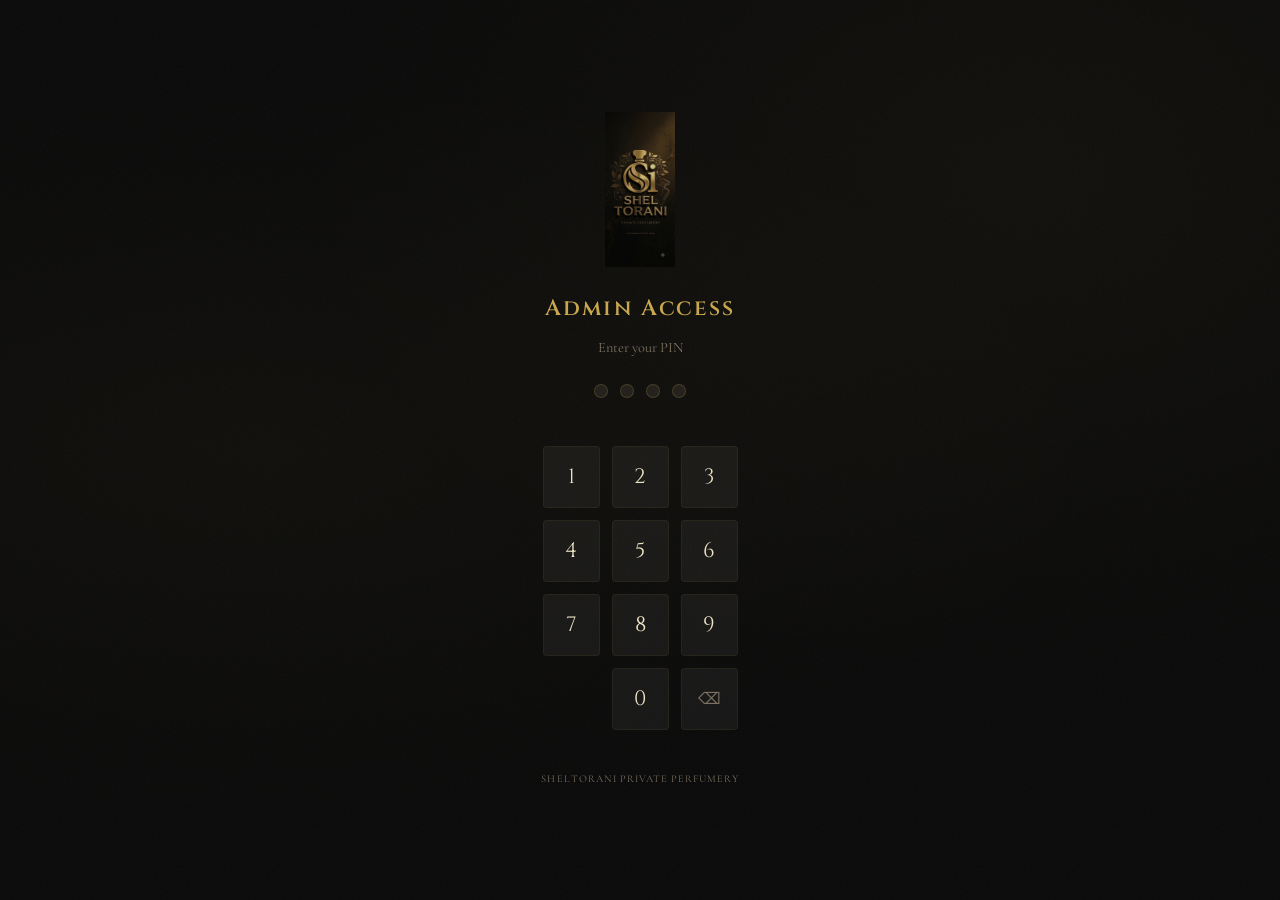
==== admin.html @ 94b6414b "Add files via upload" ====
<!DOCTYPE html>
<html lang="en">
<head>
  <meta charset="UTF-8" />
  <meta name="viewport" content="width=device-width, initial-scale=1.0" />
  <title>Sheltorani Admin</title>
  <link rel="stylesheet" href="style.css" />
  <link rel="icon" type="image/png" href="logo.png" />
  <style>
    .admin-login {
      min-height: 100svh;
      display: flex; flex-direction: column;
      align-items: center; justify-content: center;
      padding: 2rem;
      text-align: center;
    }
    .admin-panel {
      max-width: 500px;
      margin: 0 auto;
      padding: 5rem 1.5rem 3rem;
    }
    .order-row {
      background: var(--marble-2);
      border: 1px solid var(--border-soft);
      border-radius: var(--radius-lg);
      padding: 1.25rem;
      margin-bottom: 1rem;
      animation: fadeUp 0.4s ease both;
    }
    .order-row-top {
      display: flex; justify-content: space-between; align-items: flex-start;
      margin-bottom: 0.75rem;
    }
    .order-row-id {
      font-family: var(--font-display);
      font-size: 1.1rem;
      color: var(--gold);
    }
    .order-row-status {
      font-size: 0.65rem;
      letter-spacing: 0.12em;
      text-transform: uppercase;
      padding: 0.3rem 0.75rem;
      border-radius: 20px;
    }
    .status-bottling  { color: #c9a84c; border: 1px solid #c9a84c44; background: #c9a84c11; }
    .status-packaging { color: #c9a84c; border: 1px solid #c9a84c44; background: #c9a84c11; }
    .status-delivery  { color: #4caf7c; border: 1px solid #4caf7c44; background: #4caf7c11; }
    .status-delivered { color: #4caf7c; border: 1px solid #4caf7c44; background: #4caf7c11; }
    .order-row-meta {
      font-size: 0.8rem;
      color: var(--text-muted);
      margin-bottom: 1rem;
      font-family: var(--font-serif);
    }
    .status-selector {
      display: grid;
      grid-template-columns: repeat(2, 1fr);
      gap: 0.5rem;
    }
    .status-option {
      background: var(--marble-3);
      border: 1px solid var(--border-soft);
      border-radius: var(--radius);
      padding: 0.6rem;
      text-align: center;
      cursor: pointer;
      transition: var(--transition);
      font-size: 0.7rem;
      letter-spacing: 0.08em;
      color: var(--text-muted);
    }
    .status-option:hover { border-color: var(--border); color: var(--cream); }
    .status-option.selected {
      border-color: var(--gold);
      background: var(--gold-glow);
      color: var(--gold);
    }
    .status-icon { display: block; font-size: 1.2rem; margin-bottom: 0.3rem; }
    .update-btn {
      width: 100%;
      background: linear-gradient(135deg, var(--gold-light), var(--gold));
      color: var(--black);
      border: none;
      border-radius: var(--radius);
      padding: 0.75rem;
      font-family: var(--font-body);
      font-size: 0.72rem;
      letter-spacing: 0.15em;
      text-transform: uppercase;
      font-weight: 600;
      cursor: pointer;
      transition: var(--transition);
      margin-top: 0.75rem;
    }
    .update-btn:hover { box-shadow: 0 4px 20px rgba(201,168,76,0.3); }
    .stats-grid {
      display: grid;
      grid-template-columns: repeat(2, 1fr);
      gap: 1rem;
      margin-bottom: 2rem;
    }
    .stat-card {
      background: var(--marble-2);
      border: 1px solid var(--border-soft);
      border-radius: var(--radius-lg);
      padding: 1.25rem;
      text-align: center;
    }
    .stat-number {
      font-family: var(--font-display);
      font-size: 2rem;
      color: var(--gold);
      line-height: 1;
    }
    .stat-label {
      font-size: 0.65rem;
      letter-spacing: 0.15em;
      text-transform: uppercase;
      color: var(--text-muted);
      margin-top: 0.4rem;
    }
    .empty-state {
      text-align: center;
      padding: 3rem 1.5rem;
      color: var(--text-muted);
      font-family: var(--font-serif);
      font-style: italic;
    }
    .tab-bar {
      display: flex;
      gap: 0.5rem;
      margin-bottom: 2rem;
      background: var(--marble-2);
      border: 1px solid var(--border-soft);
      border-radius: var(--radius);
      padding: 0.3rem;
    }
    .tab-btn {
      flex: 1;
      background: transparent;
      border: none;
      border-radius: calc(var(--radius) - 2px);
      padding: 0.6rem;
      font-family: var(--font-body);
      font-size: 0.7rem;
      letter-spacing: 0.1em;
      text-transform: uppercase;
      color: var(--text-muted);
      cursor: pointer;
      transition: var(--transition);
    }
    .tab-btn.active {
      background: var(--gold-glow);
      color: var(--gold);
      border: 1px solid var(--border);
    }
    .section { display: none; }
    .section.active { display: block; }
    .pin-dots {
      display: flex; gap: 0.75rem; justify-content: center;
      margin: 1.5rem 0;
    }
    .pin-dot {
      width: 14px; height: 14px;
      border-radius: 50%;
      border: 1px solid var(--border);
      background: var(--marble-3);
      transition: var(--transition);
    }
    .pin-dot.filled { background: var(--gold); border-color: var(--gold); }
    .pin-grid {
      display: grid;
      grid-template-columns: repeat(3, 1fr);
      gap: 0.75rem;
      max-width: 240px;
      margin: 0 auto;
    }
    .pin-key {
      background: var(--marble-2);
      border: 1px solid var(--border-soft);
      border-radius: var(--radius);
      padding: 1rem;
      font-family: var(--font-display);
      font-size: 1.3rem;
      color: var(--cream);
      cursor: pointer;
      text-align: center;
      transition: var(--transition);
      -webkit-tap-highlight-color: transparent;
    }
    .pin-key:active { background: var(--gold-glow); border-color: var(--gold); }
    .pin-key.del { font-size: 1rem; color: var(--text-muted); }
    .pin-error { color: #e05555; font-size: 0.8rem; margin-top: 0.5rem; animation: fadeUp 0.3s ease; }
  </style>
</head>
<body>

  <!-- LOGIN SCREEN -->
  <div class="admin-login" id="loginScreen">
    <img src="logo.png" alt="Sheltorani" style="width:70px;margin-bottom:1.5rem;opacity:0.8" onerror="this.style.display='none'" />
    <h1 style="font-size:1.4rem;color:var(--gold);font-family:var(--font-display);letter-spacing:0.1em">Admin Access</h1>
    <p style="font-family:var(--font-serif);color:var(--text-muted);font-size:0.9rem;margin-top:0.5rem">Enter your PIN</p>

    <div class="pin-dots" id="pinDots">
      <div class="pin-dot" id="d0"></div>
      <div class="pin-dot" id="d1"></div>
      <div class="pin-dot" id="d2"></div>
      <div class="pin-dot" id="d3"></div>
    </div>

    <div id="pinError"></div>

    <div class="pin-grid" style="margin-top:1.5rem">
      <button class="pin-key" onclick="pinPress('1')">1</button>
      <button class="pin-key" onclick="pinPress('2')">2</button>
      <button class="pin-key" onclick="pinPress('3')">3</button>
      <button class="pin-key" onclick="pinPress('4')">4</button>
      <button class="pin-key" onclick="pinPress('5')">5</button>
      <button class="pin-key" onclick="pinPress('6')">6</button>
      <button class="pin-key" onclick="pinPress('7')">7</button>
      <button class="pin-key" onclick="pinPress('8')">8</button>
      <button class="pin-key" onclick="pinPress('9')">9</button>
      <button class="pin-key" onclick="pinPress('0')" style="grid-column:2">0</button>
      <button class="pin-key del" onclick="pinDelete()">⌫</button>
    </div>

    <p style="margin-top:2.5rem;font-size:0.65rem;color:var(--text-muted);letter-spacing:0.1em;text-transform:uppercase">
      Sheltorani Private Perfumery
    </p>
  </div>

  <!-- ADMIN PANEL -->
  <div id="adminPanel" style="display:none">
    <nav>
      <a href="index.html" class="nav-logo">
        <img src="logo.png" alt="Sheltorani" onerror="this.style.display='none'" />
        <div>
          <div class="nav-logo-text">Sheltorani</div>
          <div class="nav-logo-sub">Admin Panel</div>
        </div>
      </a>
      <button class="nav-track-btn" onclick="logout()">Lock</button>
    </nav>

    <div class="admin-panel">

      <!-- STATS -->
      <div class="stats-grid" id="statsGrid"></div>

      <!-- TABS -->
      <div class="tab-bar">
        <button class="tab-btn active" onclick="switchTab('active')">Active Orders</button>
        <button class="tab-btn" onclick="switchTab('delivered')">Delivered</button>
        <button class="tab-btn" onclick="switchTab('search')">Search</button>
      </div>

      <!-- ACTIVE ORDERS -->
      <div class="section active" id="tab-active">
        <div id="activeOrders"></div>
      </div>

      <!-- DELIVERED -->
      <div class="section" id="tab-delivered">
        <div id="deliveredOrders"></div>
      </div>

      <!-- SEARCH -->
      <div class="section" id="tab-search">
        <div style="margin-bottom:1.5rem">
          <label class="form-label">Order Code</label>
          <div style="display:flex;gap:0.75rem">
            <input class="form-input" type="text" id="searchInput"
              placeholder="SHT-4K2M"
              style="text-transform:uppercase;letter-spacing:0.1em;font-family:var(--font-display)"
              oninput="this.value=this.value.toUpperCase()"
              onkeydown="if(event.key==='Enter')searchOrder()" />
            <button class="btn-gold" onclick="searchOrder()" style="flex-shrink:0;padding:0.85rem 1.2rem;font-size:0.7rem;border-radius:var(--radius)">Find</button>
          </div>
        </div>
        <div id="searchResult"></div>
      </div>

    </div>
  </div>

  <!-- TOAST -->
  <div class="toast" id="toast"></div>

  <script src="data.js"></script>
  <script>

    // ── PIN ─────────────────────────────────
    // CHANGE THIS TO YOUR OWN 4-DIGIT PIN
    const ADMIN_PIN = '1234';
    let pinEntry = '';

    function pinPress(digit) {
      if (pinEntry.length >= 4) return;
      pinEntry += digit;
      updatePinDots();
      if (pinEntry.length === 4) {
        setTimeout(checkPin, 200);
      }
    }

    function pinDelete() {
      pinEntry = pinEntry.slice(0, -1);
      updatePinDots();
      document.getElementById('pinError').innerHTML = '';
    }

    function updatePinDots() {
      for (let i = 0; i < 4; i++) {
        document.getElementById(`d${i}`).classList.toggle('filled', i < pinEntry.length);
      }
    }

    function checkPin() {
      if (pinEntry === ADMIN_PIN) {
        document.getElementById('loginScreen').style.display = 'none';
        document.getElementById('adminPanel').style.display = 'block';
        loadPanel();
      } else {
        document.getElementById('pinError').innerHTML = '<div class="pin-error">Incorrect PIN</div>';
        pinEntry = '';
        updatePinDots();
      }
    }

    function logout() {
      pinEntry = '';
      updatePinDots();
      document.getElementById('loginScreen').style.display = 'flex';
      document.getElementById('adminPanel').style.display = 'none';
    }

    // ── LOAD ALL ORDERS ──────────────────────
    function getAllOrders() {
      const orders = [];
      for (let i = 0; i < localStorage.length; i++) {
        const key = localStorage.key(i);
        if (key.startsWith('order_SHT-')) {
          try {
            orders.push(JSON.parse(localStorage.getItem(key)));
          } catch(e) {}
        }
      }
      return orders.sort((a,b) => new Date(b.placedAt) - new Date(a.placedAt));
    }

    // ── STATS ────────────────────────────────
    function loadStats(orders) {
      const active    = orders.filter(o => o.status !== 'delivered').length;
      const delivered = orders.filter(o => o.status === 'delivered').length;
      const revenue   = orders.filter(o => o.status === 'delivered').reduce((s,o) => s + o.price, 0);
      const total     = orders.length;

      document.getElementById('statsGrid').innerHTML = `
        <div class="stat-card">
          <div class="stat-number">${active}</div>
          <div class="stat-label">Active</div>
        </div>
        <div class="stat-card">
          <div class="stat-number">${delivered}</div>
          <div class="stat-label">Delivered</div>
        </div>
        <div class="stat-card">
          <div class="stat-number">${total}</div>
          <div class="stat-label">Total Orders</div>
        </div>
        <div class="stat-card">
          <div class="stat-number" style="font-size:1.3rem">KSh ${revenue.toLocaleString()}</div>
          <div class="stat-label">Revenue</div>
        </div>
      `;
    }

    // ── RENDER ORDER CARD ────────────────────
    const STATUS_LABELS = {
      bottling:  { label: 'Blending & Bottling', icon: '🧴' },
      packaging: { label: 'Packaging',           icon: '🎀' },
      delivery:  { label: 'Out for Delivery',    icon: '🛵' },
      delivered: { label: 'Delivered',           icon: '✅' }
    };

    function formatTime(iso) {
      return new Date(iso).toLocaleString('en-KE', {
        hour: '2-digit', minute: '2-digit', month: 'short', day: 'numeric'
      });
    }

    function renderOrderCard(order) {
      const s = STATUS_LABELS[order.status] || { label: order.status, icon: '📦' };
      return `
        <div class="order-row" id="card-${order.id}">
          <div class="order-row-top">
            <div>
              <div class="order-row-id">${order.id}</div>
              <div class="order-row-meta">${order.perfume} · ${order.size}ml · KSh ${order.price}</div>
              <div class="order-row-meta" style="margin-bottom:0">${order.name} · ${order.phone}</div>
            </div>
            <span class="order-row-status status-${order.status}">${s.icon} ${s.label}</span>
          </div>

          <div class="status-selector">
            <div class="status-option ${order.status==='bottling'?'selected':''}"
              onclick="setStatus('${order.id}','bottling',this)">
              <span class="status-icon">🧴</span>Bottling
            </div>
            <div class="status-option ${order.status==='packaging'?'selected':''}"
              onclick="setStatus('${order.id}','packaging',this)">
              <span class="status-icon">🎀</span>Packaging
            </div>
            <div class="status-option ${order.status==='delivery'?'selected':''}"
              onclick="setStatus('${order.id}','delivery',this)">
              <span class="status-icon">🛵</span>Delivery
            </div>
            <div class="status-option ${order.status==='delivered'?'selected':''}"
              onclick="setStatus('${order.id}','delivered',this)">
              <span class="status-icon">✅</span>Delivered
            </div>
          </div>

          <div style="margin-top:0.75rem;font-size:0.7rem;color:var(--text-muted)">
            Placed: ${formatTime(order.placedAt)}
          </div>
        </div>
      `;
    }

    // ── LOAD PANEL ───────────────────────────
    function loadPanel() {
      const orders    = getAllOrders();
      const active    = orders.filter(o => o.status !== 'delivered');
      const delivered = orders.filter(o => o.status === 'delivered');

      loadStats(orders);

      document.getElementById('activeOrders').innerHTML =
        active.length ? active.map(renderOrderCard).join('') :
        '<div class="empty-state">No active orders right now.</div>';

      document.getElementById('deliveredOrders').innerHTML =
        delivered.length ? delivered.map(renderOrderCard).join('') :
        '<div class="empty-state">No delivered orders yet.</div>';
    }

    // ── UPDATE STATUS ────────────────────────
    function setStatus(orderId, newStatus, clickedEl) {
      const key = `order_${orderId}`;
      const stored = localStorage.getItem(key);
      if (!stored) return;

      const order = JSON.parse(stored);
      order.status = newStatus;
      order.updatedAt = new Date().toISOString();
      localStorage.setItem(key, JSON.stringify(order));

      // Update buttons in this card
      const card = document.getElementById(`card-${orderId}`);
      card.querySelectorAll('.status-option').forEach(b => b.classList.remove('selected'));
      clickedEl.classList.add('selected');

      // Update status badge
      const s = STATUS_LABELS[newStatus];
      card.querySelector('.order-row-status').className = `order-row-status status-${newStatus}`;
      card.querySelector('.order-row-status').textContent = `${s.icon} ${s.label}`;

      showToast(`${orderId} → ${s.label}`);

      // Refresh stats
      loadStats(getAllOrders());
    }

    // ── SEARCH ───────────────────────────────
    function searchOrder() {
      const raw = document.getElementById('searchInput').value.trim().toUpperCase();
      const id  = raw.startsWith('SHT-') ? raw : `SHT-${raw}`;
      const stored = localStorage.getItem(`order_${id}`);
      const result = document.getElementById('searchResult');

      if (!stored) {
        result.innerHTML = `<div class="empty-state">Order ${id} not found.</div>`;
        return;
      }
      result.innerHTML = renderOrderCard(JSON.parse(stored));
    }

    // ── TAB SWITCH ───────────────────────────
    function switchTab(name) {
      document.querySelectorAll('.tab-btn').forEach((b,i) => {
        b.classList.toggle('active', ['active','delivered','search'][i] === name);
      });
      document.querySelectorAll('.section').forEach(s => s.classList.remove('active'));
      document.getElementById(`tab-${name}`).classList.add('active');
    }

    // ── TOAST ────────────────────────────────
    function showToast(msg) {
      const t = document.getElementById('toast');
      t.textContent = msg;
      t.className = 'toast show';
      setTimeout(() => t.className = 'toast', 3000);
    }

  </script>
</body>
</html>
---- style.css ----
/* ============================================
   SHELTORANI — PRIVATE PERFUMERY
   Dark marble · Gold · Premium
   ============================================ */

@import url('https://fonts.googleapis.com/css2?family=Cormorant+Garamond:ital,wght@0,300;0,400;0,600;1,300;1,400&family=Cinzel:wght@400;600&family=Inter:wght@300;400;500&display=swap');

/* ── TOKENS ─────────────────────────────── */
:root {
  --black:       #0a0a0a;
  --marble:      #111111;
  --marble-2:    #161616;
  --marble-3:    #1e1c1a;
  --gold:        #c9a84c;
  --gold-light:  #e8c96d;
  --gold-dim:    #7a6530;
  --gold-glow:   rgba(201,168,76,0.15);
  --cream:       #f0e6c8;
  --white:       #ffffff;
  --text-muted:  #7a7060;
  --text-body:   #c8bfa8;
  --border:      rgba(201,168,76,0.2);
  --border-soft: rgba(201,168,76,0.08);

  --font-display: 'Cinzel', serif;
  --font-serif:   'Cormorant Garamond', serif;
  --font-body:    'Inter', sans-serif;

  --radius:    4px;
  --radius-lg: 8px;
  --transition: 0.3s cubic-bezier(0.4,0,0.2,1);
}

/* ── RESET ──────────────────────────────── */
*, *::before, *::after { box-sizing: border-box; margin: 0; padding: 0; }
html { scroll-behavior: smooth; }
body {
  background-color: var(--black);
  color: var(--text-body);
  font-family: var(--font-body);
  font-size: 15px;
  line-height: 1.6;
  -webkit-font-smoothing: antialiased;
  overflow-x: hidden;
}

/* ── MARBLE TEXTURE OVERLAY ─────────────── */
body::before {
  content: '';
  position: fixed;
  inset: 0;
  background-image:
    radial-gradient(ellipse at 20% 50%, rgba(201,168,76,0.03) 0%, transparent 60%),
    radial-gradient(ellipse at 80% 20%, rgba(201,168,76,0.04) 0%, transparent 50%),
    url("data:image/svg+xml,%3Csvg xmlns='http://www.w3.org/2000/svg' width='400' height='400'%3E%3Cfilter id='n'%3E%3CfeTurbulence type='fractalNoise' baseFrequency='0.65' numOctaves='3' stitchTiles='stitch'/%3E%3C/filter%3E%3Crect width='400' height='400' filter='url(%23n)' opacity='0.03'/%3E%3C/svg%3E");
  pointer-events: none;
  z-index: 0;
}

/* ── TYPOGRAPHY ─────────────────────────── */
h1, h2, h3 { font-family: var(--font-display); color: var(--gold); letter-spacing: 0.08em; font-weight: 600; }
h4, h5 { font-family: var(--font-serif); color: var(--cream); font-weight: 400; }
p { font-family: var(--font-serif); font-size: 1.05rem; line-height: 1.75; }

.serif { font-family: var(--font-serif); }
.gold  { color: var(--gold); }
.muted { color: var(--text-muted); font-size: 0.8rem; letter-spacing: 0.1em; text-transform: uppercase; }

/* ── GOLD DIVIDER ───────────────────────── */
.divider {
  width: 60px; height: 1px;
  background: linear-gradient(90deg, transparent, var(--gold), transparent);
  margin: 1.5rem auto;
}
.divider-left { margin-left: 0; }

/* ── NAVIGATION ─────────────────────────── */
nav {
  position: fixed; top: 0; left: 0; right: 0;
  z-index: 100;
  background: rgba(10,10,10,0.92);
  backdrop-filter: blur(20px);
  border-bottom: 1px solid var(--border-soft);
  padding: 0 1.5rem;
  height: 64px;
  display: flex; align-items: center; justify-content: space-between;
}
.nav-logo {
  display: flex; align-items: center; gap: 0.75rem;
  text-decoration: none;
}
.nav-logo img {
  height: 38px; width: 38px;
  border-radius: 50%;
  object-fit: cover;
  border: 1px solid var(--border);
}
.nav-logo-text {
  font-family: var(--font-display);
  font-size: 0.95rem;
  color: var(--gold);
  letter-spacing: 0.12em;
  line-height: 1.1;
}
.nav-logo-sub {
  font-family: var(--font-body);
  font-size: 0.6rem;
  color: var(--text-muted);
  letter-spacing: 0.2em;
  text-transform: uppercase;
}
.nav-track-btn {
  font-family: var(--font-body);
  font-size: 0.75rem;
  letter-spacing: 0.12em;
  text-transform: uppercase;
  color: var(--gold);
  border: 1px solid var(--border);
  background: transparent;
  padding: 0.5rem 1rem;
  border-radius: var(--radius);
  cursor: pointer;
  text-decoration: none;
  transition: var(--transition);
}
.nav-track-btn:hover { background: var(--gold-glow); }

/* ── HERO ───────────────────────────────── */
.hero {
  position: relative;
  min-height: 100svh;
  display: flex; flex-direction: column;
  align-items: center; justify-content: center;
  text-align: center;
  padding: 7rem 2rem 4rem;
  overflow: hidden;
}
.hero-bg {
  position: absolute; inset: 0;
  background:
    radial-gradient(ellipse at 50% 0%, rgba(201,168,76,0.08) 0%, transparent 60%),
    radial-gradient(ellipse at 50% 100%, rgba(201,168,76,0.04) 0%, transparent 50%);
}
.hero-logo {
  width: min(220px, 60vw);
  margin-bottom: 2rem;
  animation: fadeUp 1.2s ease both;
  filter: drop-shadow(0 0 40px rgba(201,168,76,0.2));
}
.hero-title {
  font-size: clamp(2.2rem, 8vw, 4rem);
  line-height: 1;
  animation: fadeUp 1.2s 0.2s ease both;
  background: linear-gradient(135deg, var(--gold-light), var(--gold), var(--gold-dim));
  -webkit-background-clip: text;
  -webkit-text-fill-color: transparent;
  background-clip: text;
}
.hero-subtitle {
  font-family: var(--font-body);
  font-size: 0.7rem;
  letter-spacing: 0.35em;
  text-transform: uppercase;
  color: var(--text-muted);
  margin-top: 0.5rem;
  animation: fadeUp 1.2s 0.35s ease both;
}
.hero-tagline {
  font-family: var(--font-serif);
  font-size: clamp(1rem, 3vw, 1.3rem);
  font-style: italic;
  color: var(--cream);
  opacity: 0.7;
  margin-top: 1.5rem;
  animation: fadeUp 1.2s 0.5s ease both;
}
.hero-cta {
  margin-top: 2.5rem;
  animation: fadeUp 1.2s 0.65s ease both;
}
.btn-gold {
  display: inline-block;
  font-family: var(--font-body);
  font-size: 0.72rem;
  letter-spacing: 0.2em;
  text-transform: uppercase;
  color: var(--black);
  background: linear-gradient(135deg, var(--gold-light), var(--gold));
  padding: 0.85rem 2.2rem;
  border: none;
  border-radius: var(--radius);
  cursor: pointer;
  text-decoration: none;
  transition: var(--transition);
  font-weight: 500;
}
.btn-gold:hover {
  transform: translateY(-2px);
  box-shadow: 0 8px 30px rgba(201,168,76,0.35);
}
.btn-outline {
  display: inline-block;
  font-family: var(--font-body);
  font-size: 0.72rem;
  letter-spacing: 0.2em;
  text-transform: uppercase;
  color: var(--gold);
  background: transparent;
  padding: 0.85rem 2.2rem;
  border: 1px solid var(--border);
  border-radius: var(--radius);
  cursor: pointer;
  text-decoration: none;
  transition: var(--transition);
}
.btn-outline:hover { background: var(--gold-glow); }

/* ── SCROLL INDICATOR ───────────────────── */
.scroll-indicator {
  position: absolute; bottom: 2rem; left: 50%; transform: translateX(-50%);
  display: flex; flex-direction: column; align-items: center; gap: 0.4rem;
  animation: fadeUp 1.2s 1s ease both;
  opacity: 0.4;
}
.scroll-indicator span { font-size: 0.6rem; letter-spacing: 0.2em; text-transform: uppercase; color: var(--gold); }
.scroll-line {
  width: 1px; height: 40px;
  background: linear-gradient(to bottom, var(--gold), transparent);
  animation: scrollPulse 2s infinite;
}

/* ── SECTION ────────────────────────────── */
section { position: relative; z-index: 1; }
.section-header { text-align: center; padding: 5rem 1.5rem 3rem; }
.section-header h2 { font-size: clamp(1.6rem, 5vw, 2.4rem); }
.section-eyebrow {
  font-family: var(--font-body);
  font-size: 0.65rem;
  letter-spacing: 0.3em;
  text-transform: uppercase;
  color: var(--gold-dim);
  margin-bottom: 0.75rem;
}

/* ── PERFUME GRID ───────────────────────── */
.catalog {
  padding: 0 1.25rem 5rem;
  max-width: 900px;
  margin: 0 auto;
}
.perfume-grid {
  display: grid;
  grid-template-columns: repeat(auto-fill, minmax(260px, 1fr));
  gap: 1.25rem;
}
.perfume-card {
  background: var(--marble-2);
  border: 1px solid var(--border-soft);
  border-radius: var(--radius-lg);
  overflow: hidden;
  cursor: pointer;
  transition: var(--transition);
  text-decoration: none;
  display: block;
  position: relative;
}
.perfume-card:hover {
  transform: translateY(-4px);
  border-color: var(--border);
  box-shadow: 0 16px 48px rgba(0,0,0,0.5), 0 0 0 1px rgba(201,168,76,0.1);
}
.perfume-card-accent {
  height: 3px;
  background: linear-gradient(90deg, var(--gold-dim), var(--gold-light));
}
.perfume-card-body { padding: 1.5rem; }
.perfume-card-brand {
  font-size: 0.6rem;
  letter-spacing: 0.25em;
  text-transform: uppercase;
  color: var(--text-muted);
  margin-bottom: 0.35rem;
}
.perfume-card-name {
  font-family: var(--font-display);
  font-size: 1.35rem;
  color: var(--gold);
  letter-spacing: 0.06em;
  line-height: 1.2;
}
.perfume-card-mood {
  font-size: 0.7rem;
  color: var(--text-muted);
  margin-top: 0.4rem;
  letter-spacing: 0.05em;
}
.perfume-card-desc {
  font-family: var(--font-serif);
  font-size: 0.92rem;
  color: var(--text-body);
  margin-top: 0.75rem;
  line-height: 1.6;
  display: -webkit-box;
  -webkit-line-clamp: 3;
  -webkit-box-orient: vertical;
  overflow: hidden;
}
.perfume-card-footer {
  padding: 1rem 1.5rem;
  border-top: 1px solid var(--border-soft);
  display: flex; align-items: center; justify-content: space-between;
}
.perfume-card-price {
  font-family: var(--font-serif);
  font-size: 0.85rem;
  color: var(--gold);
}
.perfume-card-arrow {
  font-size: 0.7rem;
  letter-spacing: 0.15em;
  text-transform: uppercase;
  color: var(--text-muted);
}

/* ── HOW IT WORKS ───────────────────────── */
.how-it-works {
  background: var(--marble-2);
  border-top: 1px solid var(--border-soft);
  border-bottom: 1px solid var(--border-soft);
  padding: 5rem 1.5rem;
}
.steps-grid {
  display: grid;
  grid-template-columns: repeat(auto-fit, minmax(200px, 1fr));
  gap: 2rem;
  max-width: 800px;
  margin: 0 auto;
  text-align: center;
}
.step-icon {
  font-size: 2rem;
  margin-bottom: 1rem;
  display: block;
}
.step-title {
  font-family: var(--font-display);
  font-size: 0.85rem;
  color: var(--gold);
  letter-spacing: 0.1em;
  margin-bottom: 0.5rem;
}
.step-desc {
  font-family: var(--font-serif);
  font-size: 0.9rem;
  color: var(--text-muted);
  line-height: 1.6;
}

/* ── FOOTER ─────────────────────────────── */
footer {
  background: var(--black);
  border-top: 1px solid var(--border-soft);
  padding: 3rem 1.5rem;
  text-align: center;
}
.footer-logo {
  font-family: var(--font-display);
  font-size: 1.2rem;
  color: var(--gold);
  letter-spacing: 0.15em;
  margin-bottom: 0.5rem;
}
.footer-sub {
  font-size: 0.65rem;
  letter-spacing: 0.25em;
  text-transform: uppercase;
  color: var(--text-muted);
  margin-bottom: 2rem;
}
.footer-links {
  display: flex; gap: 2rem; justify-content: center; flex-wrap: wrap;
  margin-bottom: 2rem;
}
.footer-links a {
  font-size: 0.7rem;
  letter-spacing: 0.15em;
  text-transform: uppercase;
  color: var(--text-muted);
  text-decoration: none;
  transition: color var(--transition);
}
.footer-links a:hover { color: var(--gold); }
.footer-copy { font-size: 0.7rem; color: var(--text-muted); opacity: 0.5; }

/* ── PERFUME PAGE ───────────────────────── */
.perfume-page { padding-top: 64px; min-height: 100svh; }
.perfume-hero {
  padding: 4rem 1.5rem 3rem;
  max-width: 700px;
  margin: 0 auto;
}
.back-btn {
  display: inline-flex; align-items: center; gap: 0.5rem;
  font-size: 0.7rem; letter-spacing: 0.15em; text-transform: uppercase;
  color: var(--text-muted); text-decoration: none;
  transition: color var(--transition);
  margin-bottom: 2.5rem;
}
.back-btn:hover { color: var(--gold); }
.perfume-eyebrow {
  font-size: 0.65rem; letter-spacing: 0.3em; text-transform: uppercase;
  color: var(--gold-dim); margin-bottom: 0.5rem;
}
.perfume-title {
  font-size: clamp(2.5rem, 8vw, 4rem);
  color: var(--gold);
  line-height: 1;
  margin-bottom: 0.5rem;
}
.perfume-mood-tag {
  display: inline-block;
  font-size: 0.65rem; letter-spacing: 0.15em; text-transform: uppercase;
  color: var(--text-muted);
  border: 1px solid var(--border-soft);
  padding: 0.3rem 0.75rem;
  border-radius: 20px;
  margin-bottom: 1.5rem;
}
.perfume-description {
  font-family: var(--font-serif);
  font-size: 1.15rem;
  font-style: italic;
  color: var(--cream);
  line-height: 1.8;
  margin-bottom: 2rem;
  opacity: 0.85;
}
.notes-grid {
  display: grid;
  grid-template-columns: repeat(3, 1fr);
  gap: 1rem;
  margin-bottom: 3rem;
}
.note-item {
  background: var(--marble-2);
  border: 1px solid var(--border-soft);
  border-radius: var(--radius);
  padding: 1rem;
  text-align: center;
}
.note-label { font-size: 0.6rem; letter-spacing: 0.2em; text-transform: uppercase; color: var(--gold-dim); margin-bottom: 0.4rem; }
.note-value { font-family: var(--font-serif); font-size: 0.85rem; color: var(--text-body); line-height: 1.5; }

/* ── ORDER FORM ─────────────────────────── */
.order-section {
  background: var(--marble-2);
  border-top: 1px solid var(--border-soft);
  padding: 3rem 1.5rem 5rem;
}
.order-inner { max-width: 500px; margin: 0 auto; }
.order-title {
  font-family: var(--font-display);
  font-size: 1.4rem;
  color: var(--gold);
  letter-spacing: 0.08em;
  margin-bottom: 0.4rem;
}
.order-subtitle {
  font-family: var(--font-serif);
  font-size: 0.95rem;
  color: var(--text-muted);
  margin-bottom: 2rem;
}

/* Size selector */
.size-grid {
  display: grid;
  grid-template-columns: repeat(4, 1fr);
  gap: 0.75rem;
  margin-bottom: 2rem;
}
.size-btn {
  background: var(--marble-3);
  border: 1px solid var(--border-soft);
  border-radius: var(--radius);
  padding: 0.9rem 0.5rem;
  cursor: pointer;
  text-align: center;
  transition: var(--transition);
  position: relative;
  overflow: hidden;
}
.size-btn:hover { border-color: var(--border); }
.size-btn.active {
  border-color: var(--gold);
  background: var(--gold-glow);
}
.size-ml {
  font-family: var(--font-display);
  font-size: 1.1rem;
  color: var(--gold);
  display: block;
}
.size-price {
  font-size: 0.7rem;
  color: var(--text-muted);
  letter-spacing: 0.05em;
  display: block;
  margin-top: 0.2rem;
}

/* Price display */
.price-display {
  background: var(--marble-3);
  border: 1px solid var(--border);
  border-radius: var(--radius);
  padding: 1.25rem 1.5rem;
  margin-bottom: 2rem;
  display: flex; align-items: center; justify-content: space-between;
}
.price-label { font-size: 0.7rem; letter-spacing: 0.15em; text-transform: uppercase; color: var(--text-muted); }
.price-amount {
  font-family: var(--font-serif);
  font-size: 1.8rem;
  color: var(--gold);
  font-weight: 600;
}
.price-note { font-size: 0.65rem; color: var(--text-muted); margin-top: 0.2rem; }

/* Form fields */
.form-group { margin-bottom: 1.25rem; }
.form-label {
  display: block;
  font-size: 0.65rem; letter-spacing: 0.2em; text-transform: uppercase;
  color: var(--gold-dim);
  margin-bottom: 0.5rem;
}
.form-input {
  width: 100%;
  background: var(--marble-3);
  border: 1px solid var(--border-soft);
  border-radius: var(--radius);
  padding: 0.9rem 1rem;
  color: var(--cream);
  font-family: var(--font-body);
  font-size: 0.95rem;
  transition: border-color var(--transition);
  outline: none;
  -webkit-appearance: none;
}
.form-input::placeholder { color: var(--text-muted); opacity: 0.5; }
.form-input:focus { border-color: var(--gold); }

/* Submit */
.submit-btn {
  width: 100%;
  background: linear-gradient(135deg, var(--gold-light), var(--gold));
  color: var(--black);
  border: none;
  border-radius: var(--radius);
  padding: 1.1rem;
  font-family: var(--font-body);
  font-size: 0.75rem;
  letter-spacing: 0.2em;
  text-transform: uppercase;
  font-weight: 600;
  cursor: pointer;
  transition: var(--transition);
  margin-top: 0.75rem;
}
.submit-btn:hover { transform: translateY(-2px); box-shadow: 0 8px 30px rgba(201,168,76,0.35); }
.submit-btn:disabled { opacity: 0.5; cursor: not-allowed; transform: none; }

.delivery-badge {
  margin-top: 1rem;
  display: flex; align-items: center; gap: 0.5rem;
  font-size: 0.72rem; color: var(--text-muted);
}
.delivery-dot { width: 6px; height: 6px; border-radius: 50%; background: var(--gold); flex-shrink: 0; }

/* ── TRACKING PAGE ──────────────────────── */
.tracking-page { padding: 5rem 1.5rem; max-width: 600px; margin: 0 auto; }
.tracking-input-group {
  display: flex; gap: 0.75rem;
  margin: 2rem 0;
}
.tracking-input-group .form-input { flex: 1; }
.tracking-input-group .btn-gold {
  flex-shrink: 0;
  padding: 0.85rem 1.5rem;
  font-size: 0.7rem;
  border-radius: var(--radius);
}

/* Order status card */
.order-card {
  background: var(--marble-2);
  border: 1px solid var(--border);
  border-radius: var(--radius-lg);
  overflow: hidden;
  margin-top: 2rem;
  animation: fadeUp 0.5s ease both;
}
.order-card-header {
  background: linear-gradient(135deg, var(--marble-3), var(--marble-2));
  padding: 1.5rem;
  border-bottom: 1px solid var(--border-soft);
}
.order-id { font-family: var(--font-display); font-size: 1.4rem; color: var(--gold); }
.order-meta { font-size: 0.75rem; color: var(--text-muted); margin-top: 0.3rem; }
.order-card-body { padding: 1.5rem; }

/* Timeline */
.timeline { list-style: none; position: relative; }
.timeline::before {
  content: ''; position: absolute;
  left: 15px; top: 8px; bottom: 8px;
  width: 1px; background: var(--border-soft);
}
.timeline-item {
  display: flex; gap: 1.25rem;
  padding: 0.9rem 0;
  position: relative;
}
.timeline-dot {
  width: 30px; height: 30px;
  border-radius: 50%;
  border: 1px solid var(--border-soft);
  background: var(--marble-3);
  display: flex; align-items: center; justify-content: center;
  flex-shrink: 0;
  font-size: 0.9rem;
  position: relative; z-index: 1;
  transition: var(--transition);
}
.timeline-item.done .timeline-dot {
  border-color: var(--gold);
  background: var(--gold-glow);
}
.timeline-item.active .timeline-dot {
  border-color: var(--gold-light);
  background: rgba(201,168,76,0.25);
  box-shadow: 0 0 12px rgba(201,168,76,0.3);
  animation: pulse 2s infinite;
}
.timeline-content { flex: 1; padding-top: 0.2rem; }
.timeline-title {
  font-family: var(--font-body);
  font-size: 0.85rem;
  color: var(--cream);
  font-weight: 500;
}
.timeline-item.done .timeline-title { color: var(--gold); }
.timeline-item.pending .timeline-title { color: var(--text-muted); }
.timeline-time { font-size: 0.7rem; color: var(--text-muted); margin-top: 0.15rem; }

/* ── CONFIRMATION PAGE ──────────────────── */
.confirm-page {
  min-height: 100svh;
  display: flex; flex-direction: column;
  align-items: center; justify-content: center;
  padding: 2rem 1.5rem;
  text-align: center;
}
.confirm-icon {
  width: 80px; height: 80px;
  border-radius: 50%;
  border: 1px solid var(--gold);
  background: var(--gold-glow);
  display: flex; align-items: center; justify-content: center;
  font-size: 2rem;
  margin: 0 auto 2rem;
  animation: scaleIn 0.6s cubic-bezier(0.34,1.56,0.64,1) both;
}
.confirm-title { font-size: 2rem; color: var(--gold); margin-bottom: 0.5rem; }
.confirm-code {
  font-family: var(--font-display);
  font-size: 2.5rem;
  color: var(--gold-light);
  letter-spacing: 0.2em;
  background: var(--marble-2);
  border: 1px solid var(--border);
  border-radius: var(--radius);
  padding: 1rem 2rem;
  margin: 1.5rem 0;
  display: inline-block;
}
.confirm-desc {
  font-family: var(--font-serif);
  font-size: 1rem;
  color: var(--text-muted);
  max-width: 360px;
  line-height: 1.7;
  margin: 0 auto 2rem;
}
.confirm-actions { display: flex; gap: 1rem; flex-wrap: wrap; justify-content: center; }

/* ── NOT FOUND ──────────────────────────── */
.not-found {
  background: var(--marble-2);
  border: 1px solid var(--border-soft);
  border-radius: var(--radius-lg);
  padding: 3rem 2rem;
  text-align: center;
  margin-top: 2rem;
}
.not-found-icon { font-size: 2.5rem; margin-bottom: 1rem; display: block; opacity: 0.4; }
.not-found h3 { font-size: 1rem; color: var(--text-muted); font-weight: 400; }

/* ── ANIMATIONS ─────────────────────────── */
@keyframes fadeUp {
  from { opacity: 0; transform: translateY(20px); }
  to   { opacity: 1; transform: translateY(0); }
}
@keyframes scaleIn {
  from { opacity: 0; transform: scale(0.5); }
  to   { opacity: 1; transform: scale(1); }
}
@keyframes pulse {
  0%, 100% { box-shadow: 0 0 12px rgba(201,168,76,0.3); }
  50% { box-shadow: 0 0 24px rgba(201,168,76,0.6); }
}
@keyframes scrollPulse {
  0%, 100% { opacity: 1; }
  50% { opacity: 0.2; }
}

.fade-in { animation: fadeUp 0.6s ease both; }

/* ── TOAST ──────────────────────────────── */
.toast {
  position: fixed; bottom: 2rem; left: 50%; transform: translateX(-50%) translateY(100px);
  background: var(--marble-2);
  border: 1px solid var(--border);
  border-radius: var(--radius);
  padding: 1rem 1.5rem;
  font-size: 0.85rem;
  color: var(--cream);
  z-index: 999;
  transition: transform 0.4s cubic-bezier(0.34,1.56,0.64,1);
  white-space: nowrap;
}
.toast.show { transform: translateX(-50%) translateY(0); }
.toast.error { border-color: rgba(200,80,80,0.4); }

/* ── UTILITY ────────────────────────────── */
.hidden { display: none !important; }
.mt-1 { margin-top: 0.5rem; }
.mt-2 { margin-top: 1rem; }
.mt-3 { margin-top: 1.5rem; }
.text-center { text-align: center; }

/* ── RESPONSIVE ─────────────────────────── */
@media (max-width: 480px) {
  .notes-grid { grid-template-columns: 1fr; }
  .size-grid { grid-template-columns: repeat(2, 1fr); }
  .tracking-input-group { flex-direction: column; }
  .confirm-actions { flex-direction: column; align-items: center; }
}
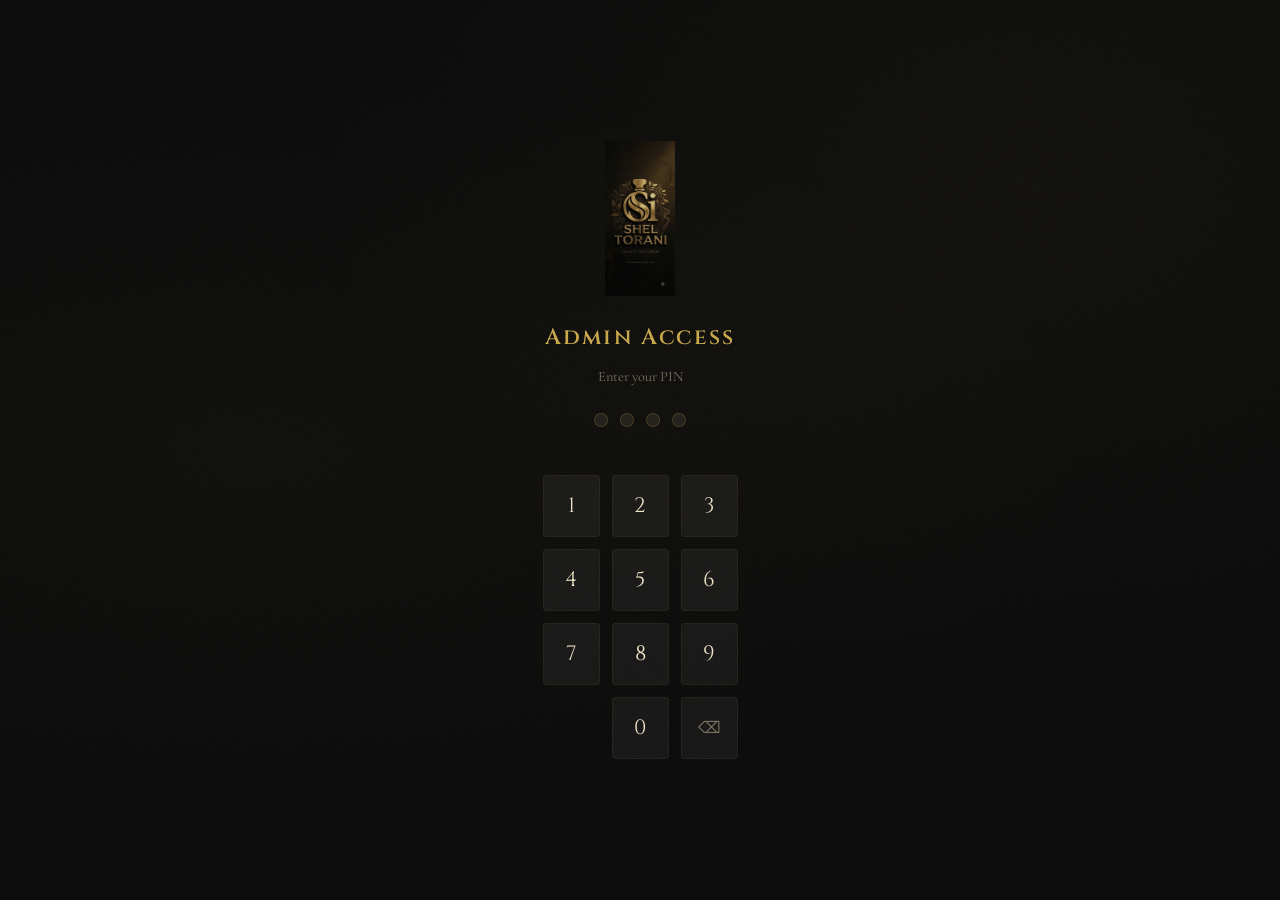
==== commit 448fe3aa: "Add files via upload" ====
--- a/admin.html
+++ b/admin.html
@@ -7,210 +7,54 @@
   <link rel="stylesheet" href="style.css" />
   <link rel="icon" type="image/png" href="logo.png" />
   <style>
-    .admin-login {
-      min-height: 100svh;
-      display: flex; flex-direction: column;
-      align-items: center; justify-content: center;
-      padding: 2rem;
-      text-align: center;
-    }
-    .admin-panel {
-      max-width: 500px;
-      margin: 0 auto;
-      padding: 5rem 1.5rem 3rem;
-    }
-    .order-row {
-      background: var(--marble-2);
-      border: 1px solid var(--border-soft);
-      border-radius: var(--radius-lg);
-      padding: 1.25rem;
-      margin-bottom: 1rem;
-      animation: fadeUp 0.4s ease both;
-    }
-    .order-row-top {
-      display: flex; justify-content: space-between; align-items: flex-start;
-      margin-bottom: 0.75rem;
-    }
-    .order-row-id {
-      font-family: var(--font-display);
-      font-size: 1.1rem;
-      color: var(--gold);
-    }
-    .order-row-status {
-      font-size: 0.65rem;
-      letter-spacing: 0.12em;
-      text-transform: uppercase;
-      padding: 0.3rem 0.75rem;
-      border-radius: 20px;
-    }
-    .status-bottling  { color: #c9a84c; border: 1px solid #c9a84c44; background: #c9a84c11; }
-    .status-packaging { color: #c9a84c; border: 1px solid #c9a84c44; background: #c9a84c11; }
-    .status-delivery  { color: #4caf7c; border: 1px solid #4caf7c44; background: #4caf7c11; }
-    .status-delivered { color: #4caf7c; border: 1px solid #4caf7c44; background: #4caf7c11; }
-    .order-row-meta {
-      font-size: 0.8rem;
-      color: var(--text-muted);
-      margin-bottom: 1rem;
-      font-family: var(--font-serif);
-    }
-    .status-selector {
-      display: grid;
-      grid-template-columns: repeat(2, 1fr);
-      gap: 0.5rem;
-    }
-    .status-option {
-      background: var(--marble-3);
-      border: 1px solid var(--border-soft);
-      border-radius: var(--radius);
-      padding: 0.6rem;
-      text-align: center;
-      cursor: pointer;
-      transition: var(--transition);
-      font-size: 0.7rem;
-      letter-spacing: 0.08em;
-      color: var(--text-muted);
-    }
-    .status-option:hover { border-color: var(--border); color: var(--cream); }
-    .status-option.selected {
-      border-color: var(--gold);
-      background: var(--gold-glow);
-      color: var(--gold);
-    }
-    .status-icon { display: block; font-size: 1.2rem; margin-bottom: 0.3rem; }
-    .update-btn {
-      width: 100%;
-      background: linear-gradient(135deg, var(--gold-light), var(--gold));
-      color: var(--black);
-      border: none;
-      border-radius: var(--radius);
-      padding: 0.75rem;
-      font-family: var(--font-body);
-      font-size: 0.72rem;
-      letter-spacing: 0.15em;
-      text-transform: uppercase;
-      font-weight: 600;
-      cursor: pointer;
-      transition: var(--transition);
-      margin-top: 0.75rem;
-    }
-    .update-btn:hover { box-shadow: 0 4px 20px rgba(201,168,76,0.3); }
-    .stats-grid {
-      display: grid;
-      grid-template-columns: repeat(2, 1fr);
-      gap: 1rem;
-      margin-bottom: 2rem;
-    }
-    .stat-card {
-      background: var(--marble-2);
-      border: 1px solid var(--border-soft);
-      border-radius: var(--radius-lg);
-      padding: 1.25rem;
-      text-align: center;
-    }
-    .stat-number {
-      font-family: var(--font-display);
-      font-size: 2rem;
-      color: var(--gold);
-      line-height: 1;
-    }
-    .stat-label {
-      font-size: 0.65rem;
-      letter-spacing: 0.15em;
-      text-transform: uppercase;
-      color: var(--text-muted);
-      margin-top: 0.4rem;
-    }
-    .empty-state {
-      text-align: center;
-      padding: 3rem 1.5rem;
-      color: var(--text-muted);
-      font-family: var(--font-serif);
-      font-style: italic;
-    }
-    .tab-bar {
-      display: flex;
-      gap: 0.5rem;
-      margin-bottom: 2rem;
-      background: var(--marble-2);
-      border: 1px solid var(--border-soft);
-      border-radius: var(--radius);
-      padding: 0.3rem;
-    }
-    .tab-btn {
-      flex: 1;
-      background: transparent;
-      border: none;
-      border-radius: calc(var(--radius) - 2px);
-      padding: 0.6rem;
-      font-family: var(--font-body);
-      font-size: 0.7rem;
-      letter-spacing: 0.1em;
-      text-transform: uppercase;
-      color: var(--text-muted);
-      cursor: pointer;
-      transition: var(--transition);
-    }
-    .tab-btn.active {
-      background: var(--gold-glow);
-      color: var(--gold);
-      border: 1px solid var(--border);
-    }
-    .section { display: none; }
-    .section.active { display: block; }
-    .pin-dots {
-      display: flex; gap: 0.75rem; justify-content: center;
-      margin: 1.5rem 0;
-    }
-    .pin-dot {
-      width: 14px; height: 14px;
-      border-radius: 50%;
-      border: 1px solid var(--border);
-      background: var(--marble-3);
-      transition: var(--transition);
-    }
-    .pin-dot.filled { background: var(--gold); border-color: var(--gold); }
-    .pin-grid {
-      display: grid;
-      grid-template-columns: repeat(3, 1fr);
-      gap: 0.75rem;
-      max-width: 240px;
-      margin: 0 auto;
-    }
-    .pin-key {
-      background: var(--marble-2);
-      border: 1px solid var(--border-soft);
-      border-radius: var(--radius);
-      padding: 1rem;
-      font-family: var(--font-display);
-      font-size: 1.3rem;
-      color: var(--cream);
-      cursor: pointer;
-      text-align: center;
-      transition: var(--transition);
-      -webkit-tap-highlight-color: transparent;
-    }
-    .pin-key:active { background: var(--gold-glow); border-color: var(--gold); }
-    .pin-key.del { font-size: 1rem; color: var(--text-muted); }
-    .pin-error { color: #e05555; font-size: 0.8rem; margin-top: 0.5rem; animation: fadeUp 0.3s ease; }
+    .admin-login { min-height:100svh; display:flex; flex-direction:column; align-items:center; justify-content:center; padding:2rem; text-align:center; }
+    .admin-panel { max-width:500px; margin:0 auto; padding:5rem 1.5rem 3rem; }
+    .order-row { background:var(--marble-2); border:1px solid var(--border-soft); border-radius:var(--radius-lg); padding:1.25rem; margin-bottom:1rem; animation:fadeUp 0.4s ease both; }
+    .order-row-top { display:flex; justify-content:space-between; align-items:flex-start; margin-bottom:0.75rem; }
+    .order-row-id { font-family:var(--font-display); font-size:1.1rem; color:var(--gold); }
+    .order-row-status { font-size:0.65rem; letter-spacing:0.12em; text-transform:uppercase; padding:0.3rem 0.75rem; border-radius:20px; }
+    .status-bottling,.status-packaging { color:#c9a84c; border:1px solid #c9a84c44; background:#c9a84c11; }
+    .status-delivery,.status-delivered { color:#4caf7c; border:1px solid #4caf7c44; background:#4caf7c11; }
+    .order-row-meta { font-size:0.8rem; color:var(--text-muted); margin-bottom:0.4rem; font-family:var(--font-serif); }
+    .status-selector { display:grid; grid-template-columns:repeat(2,1fr); gap:0.5rem; }
+    .status-option { background:var(--marble-3); border:1px solid var(--border-soft); border-radius:var(--radius); padding:0.6rem; text-align:center; cursor:pointer; transition:var(--transition); font-size:0.7rem; color:var(--text-muted); }
+    .status-option:hover { border-color:var(--border); color:var(--cream); }
+    .status-option.selected { border-color:var(--gold); background:var(--gold-glow); color:var(--gold); }
+    .status-icon { display:block; font-size:1.2rem; margin-bottom:0.3rem; }
+    .stats-grid { display:grid; grid-template-columns:repeat(2,1fr); gap:1rem; margin-bottom:2rem; }
+    .stat-card { background:var(--marble-2); border:1px solid var(--border-soft); border-radius:var(--radius-lg); padding:1.25rem; text-align:center; }
+    .stat-number { font-family:var(--font-display); font-size:2rem; color:var(--gold); line-height:1; }
+    .stat-label { font-size:0.65rem; letter-spacing:0.15em; text-transform:uppercase; color:var(--text-muted); margin-top:0.4rem; }
+    .empty-state { text-align:center; padding:3rem 1.5rem; color:var(--text-muted); font-family:var(--font-serif); font-style:italic; }
+    .tab-bar { display:flex; gap:0.5rem; margin-bottom:2rem; background:var(--marble-2); border:1px solid var(--border-soft); border-radius:var(--radius); padding:0.3rem; }
+    .tab-btn { flex:1; background:transparent; border:none; border-radius:calc(var(--radius) - 2px); padding:0.6rem; font-family:var(--font-body); font-size:0.7rem; letter-spacing:0.1em; text-transform:uppercase; color:var(--text-muted); cursor:pointer; transition:var(--transition); }
+    .tab-btn.active { background:var(--gold-glow); color:var(--gold); border:1px solid var(--border); }
+    .section { display:none; }
+    .section.active { display:block; }
+    .pin-dots { display:flex; gap:0.75rem; justify-content:center; margin:1.5rem 0; }
+    .pin-dot { width:14px; height:14px; border-radius:50%; border:1px solid var(--border); background:var(--marble-3); transition:var(--transition); }
+    .pin-dot.filled { background:var(--gold); border-color:var(--gold); }
+    .pin-grid { display:grid; grid-template-columns:repeat(3,1fr); gap:0.75rem; max-width:240px; margin:0 auto; }
+    .pin-key { background:var(--marble-2); border:1px solid var(--border-soft); border-radius:var(--radius); padding:1rem; font-family:var(--font-display); font-size:1.3rem; color:var(--cream); cursor:pointer; text-align:center; transition:var(--transition); -webkit-tap-highlight-color:transparent; }
+    .pin-key:active { background:var(--gold-glow); border-color:var(--gold); }
+    .pin-error { color:#e05555; font-size:0.8rem; margin-top:0.5rem; }
+    .loading { text-align:center; padding:2rem; color:var(--text-muted); font-family:var(--font-serif); font-style:italic; }
   </style>
 </head>
 <body>
 
-  <!-- LOGIN SCREEN -->
+  <!-- LOGIN -->
   <div class="admin-login" id="loginScreen">
     <img src="logo.png" alt="Sheltorani" style="width:70px;margin-bottom:1.5rem;opacity:0.8" onerror="this.style.display='none'" />
     <h1 style="font-size:1.4rem;color:var(--gold);font-family:var(--font-display);letter-spacing:0.1em">Admin Access</h1>
     <p style="font-family:var(--font-serif);color:var(--text-muted);font-size:0.9rem;margin-top:0.5rem">Enter your PIN</p>
-
     <div class="pin-dots" id="pinDots">
       <div class="pin-dot" id="d0"></div>
       <div class="pin-dot" id="d1"></div>
       <div class="pin-dot" id="d2"></div>
       <div class="pin-dot" id="d3"></div>
     </div>
-
     <div id="pinError"></div>
-
     <div class="pin-grid" style="margin-top:1.5rem">
       <button class="pin-key" onclick="pinPress('1')">1</button>
       <button class="pin-key" onclick="pinPress('2')">2</button>
@@ -222,12 +66,8 @@
       <button class="pin-key" onclick="pinPress('8')">8</button>
       <button class="pin-key" onclick="pinPress('9')">9</button>
       <button class="pin-key" onclick="pinPress('0')" style="grid-column:2">0</button>
-      <button class="pin-key del" onclick="pinDelete()">⌫</button>
+      <button class="pin-key" onclick="pinDelete()" style="font-size:1rem;color:var(--text-muted)">⌫</button>
     </div>
-
-    <p style="margin-top:2.5rem;font-size:0.65rem;color:var(--text-muted);letter-spacing:0.1em;text-transform:uppercase">
-      Sheltorani Private Perfumery
-    </p>
   </div>
 
   <!-- ADMIN PANEL -->
@@ -242,36 +82,20 @@
       </a>
       <button class="nav-track-btn" onclick="logout()">Lock</button>
     </nav>
-
     <div class="admin-panel">
-
-      <!-- STATS -->
       <div class="stats-grid" id="statsGrid"></div>
-
-      <!-- TABS -->
       <div class="tab-bar">
-        <button class="tab-btn active" onclick="switchTab('active')">Active Orders</button>
+        <button class="tab-btn active" onclick="switchTab('active')">Active</button>
         <button class="tab-btn" onclick="switchTab('delivered')">Delivered</button>
         <button class="tab-btn" onclick="switchTab('search')">Search</button>
       </div>
-
-      <!-- ACTIVE ORDERS -->
-      <div class="section active" id="tab-active">
-        <div id="activeOrders"></div>
-      </div>
-
-      <!-- DELIVERED -->
-      <div class="section" id="tab-delivered">
-        <div id="deliveredOrders"></div>
-      </div>
-
-      <!-- SEARCH -->
+      <div class="section active" id="tab-active"><div id="activeOrders"></div></div>
+      <div class="section" id="tab-delivered"><div id="deliveredOrders"></div></div>
       <div class="section" id="tab-search">
         <div style="margin-bottom:1.5rem">
           <label class="form-label">Order Code</label>
           <div style="display:flex;gap:0.75rem">
-            <input class="form-input" type="text" id="searchInput"
-              placeholder="SHT-4K2M"
+            <input class="form-input" type="text" id="searchInput" placeholder="SHT-4K2M"
               style="text-transform:uppercase;letter-spacing:0.1em;font-family:var(--font-display)"
               oninput="this.value=this.value.toUpperCase()"
               onkeydown="if(event.key==='Enter')searchOrder()" />
@@ -280,18 +104,17 @@
         </div>
         <div id="searchResult"></div>
       </div>
-
     </div>
   </div>
 
-  <!-- TOAST -->
   <div class="toast" id="toast"></div>
 
   <script src="data.js"></script>
   <script>
-
-    // ── PIN ─────────────────────────────────
-    // CHANGE THIS TO YOUR OWN 4-DIGIT PIN
+    // ── REPLACE THIS WITH YOUR APPS SCRIPT URL ──
+    const SCRIPT_URL = 'https://script.google.com/macros/s/AKfycbzV3auRoUQJshElYq-uOJdxCVmU6SCUWT5KtRzgYCBJW2NZABGhCL3JyKwPD4mkxPs/exec';
+
+    // ── CHANGE THIS TO YOUR OWN PIN ──
     const ADMIN_PIN = '1234';
     let pinEntry = '';
 
@@ -299,23 +122,16 @@
       if (pinEntry.length >= 4) return;
       pinEntry += digit;
       updatePinDots();
-      if (pinEntry.length === 4) {
-        setTimeout(checkPin, 200);
-      }
-    }
-
+      if (pinEntry.length === 4) setTimeout(checkPin, 200);
+    }
     function pinDelete() {
-      pinEntry = pinEntry.slice(0, -1);
+      pinEntry = pinEntry.slice(0,-1);
       updatePinDots();
       document.getElementById('pinError').innerHTML = '';
     }
-
     function updatePinDots() {
-      for (let i = 0; i < 4; i++) {
-        document.getElementById(`d${i}`).classList.toggle('filled', i < pinEntry.length);
-      }
-    }
-
+      for (let i=0;i<4;i++) document.getElementById(`d${i}`).classList.toggle('filled', i < pinEntry.length);
+    }
     function checkPin() {
       if (pinEntry === ADMIN_PIN) {
         document.getElementById('loginScreen').style.display = 'none';
@@ -323,187 +139,122 @@
         loadPanel();
       } else {
         document.getElementById('pinError').innerHTML = '<div class="pin-error">Incorrect PIN</div>';
-        pinEntry = '';
-        updatePinDots();
-      }
-    }
-
+        pinEntry = ''; updatePinDots();
+      }
+    }
     function logout() {
-      pinEntry = '';
-      updatePinDots();
+      pinEntry = ''; updatePinDots();
       document.getElementById('loginScreen').style.display = 'flex';
       document.getElementById('adminPanel').style.display = 'none';
     }
 
-    // ── LOAD ALL ORDERS ──────────────────────
-    function getAllOrders() {
-      const orders = [];
-      for (let i = 0; i < localStorage.length; i++) {
-        const key = localStorage.key(i);
-        if (key.startsWith('order_SHT-')) {
-          try {
-            orders.push(JSON.parse(localStorage.getItem(key)));
-          } catch(e) {}
-        }
-      }
-      return orders.sort((a,b) => new Date(b.placedAt) - new Date(a.placedAt));
-    }
-
-    // ── STATS ────────────────────────────────
-    function loadStats(orders) {
-      const active    = orders.filter(o => o.status !== 'delivered').length;
-      const delivered = orders.filter(o => o.status === 'delivered').length;
-      const revenue   = orders.filter(o => o.status === 'delivered').reduce((s,o) => s + o.price, 0);
-      const total     = orders.length;
-
-      document.getElementById('statsGrid').innerHTML = `
-        <div class="stat-card">
-          <div class="stat-number">${active}</div>
-          <div class="stat-label">Active</div>
-        </div>
-        <div class="stat-card">
-          <div class="stat-number">${delivered}</div>
-          <div class="stat-label">Delivered</div>
-        </div>
-        <div class="stat-card">
-          <div class="stat-number">${total}</div>
-          <div class="stat-label">Total Orders</div>
-        </div>
-        <div class="stat-card">
-          <div class="stat-number" style="font-size:1.3rem">KSh ${revenue.toLocaleString()}</div>
-          <div class="stat-label">Revenue</div>
-        </div>
-      `;
-    }
-
-    // ── RENDER ORDER CARD ────────────────────
     const STATUS_LABELS = {
-      bottling:  { label: 'Blending & Bottling', icon: '🧴' },
-      packaging: { label: 'Packaging',           icon: '🎀' },
-      delivery:  { label: 'Out for Delivery',    icon: '🛵' },
-      delivered: { label: 'Delivered',           icon: '✅' }
+      bottling:  { label:'Blending & Bottling', icon:'🧴' },
+      packaging: { label:'Packaging',           icon:'🎀' },
+      delivery:  { label:'Out for Delivery',    icon:'🛵' },
+      delivered: { label:'Delivered',           icon:'✅' }
     };
 
     function formatTime(iso) {
-      return new Date(iso).toLocaleString('en-KE', {
-        hour: '2-digit', minute: '2-digit', month: 'short', day: 'numeric'
-      });
+      return new Date(iso).toLocaleString('en-KE', { hour:'2-digit', minute:'2-digit', month:'short', day:'numeric' });
     }
 
     function renderOrderCard(order) {
-      const s = STATUS_LABELS[order.status] || { label: order.status, icon: '📦' };
+      const s = STATUS_LABELS[order.status] || { label:order.status, icon:'📦' };
       return `
-        <div class="order-row" id="card-${order.id}">
+        <div class="order-row" id="card-${order.orderID}">
           <div class="order-row-top">
             <div>
-              <div class="order-row-id">${order.id}</div>
+              <div class="order-row-id">${order.orderID}</div>
               <div class="order-row-meta">${order.perfume} · ${order.size}ml · KSh ${order.price}</div>
-              <div class="order-row-meta" style="margin-bottom:0">${order.name} · ${order.phone}</div>
+              <div class="order-row-meta">${order.name} · ${order.phone}</div>
             </div>
             <span class="order-row-status status-${order.status}">${s.icon} ${s.label}</span>
           </div>
-
           <div class="status-selector">
-            <div class="status-option ${order.status==='bottling'?'selected':''}"
-              onclick="setStatus('${order.id}','bottling',this)">
+            <div class="status-option ${order.status==='bottling'?'selected':''}" onclick="setStatus('${order.orderID}','bottling',this)">
               <span class="status-icon">🧴</span>Bottling
             </div>
-            <div class="status-option ${order.status==='packaging'?'selected':''}"
-              onclick="setStatus('${order.id}','packaging',this)">
+            <div class="status-option ${order.status==='packaging'?'selected':''}" onclick="setStatus('${order.orderID}','packaging',this)">
               <span class="status-icon">🎀</span>Packaging
             </div>
-            <div class="status-option ${order.status==='delivery'?'selected':''}"
-              onclick="setStatus('${order.id}','delivery',this)">
+            <div class="status-option ${order.status==='delivery'?'selected':''}" onclick="setStatus('${order.orderID}','delivery',this)">
               <span class="status-icon">🛵</span>Delivery
             </div>
-            <div class="status-option ${order.status==='delivered'?'selected':''}"
-              onclick="setStatus('${order.id}','delivered',this)">
+            <div class="status-option ${order.status==='delivered'?'selected':''}" onclick="setStatus('${order.orderID}','delivered',this)">
               <span class="status-icon">✅</span>Delivered
             </div>
           </div>
-
-          <div style="margin-top:0.75rem;font-size:0.7rem;color:var(--text-muted)">
-            Placed: ${formatTime(order.placedAt)}
-          </div>
-        </div>
-      `;
-    }
-
-    // ── LOAD PANEL ───────────────────────────
-    function loadPanel() {
-      const orders    = getAllOrders();
-      const active    = orders.filter(o => o.status !== 'delivered');
-      const delivered = orders.filter(o => o.status === 'delivered');
-
-      loadStats(orders);
-
-      document.getElementById('activeOrders').innerHTML =
-        active.length ? active.map(renderOrderCard).join('') :
-        '<div class="empty-state">No active orders right now.</div>';
-
-      document.getElementById('deliveredOrders').innerHTML =
-        delivered.length ? delivered.map(renderOrderCard).join('') :
-        '<div class="empty-state">No delivered orders yet.</div>';
-    }
-
-    // ── UPDATE STATUS ────────────────────────
-    function setStatus(orderId, newStatus, clickedEl) {
-      const key = `order_${orderId}`;
-      const stored = localStorage.getItem(key);
-      if (!stored) return;
-
-      const order = JSON.parse(stored);
-      order.status = newStatus;
-      order.updatedAt = new Date().toISOString();
-      localStorage.setItem(key, JSON.stringify(order));
-
-      // Update buttons in this card
-      const card = document.getElementById(`card-${orderId}`);
-      card.querySelectorAll('.status-option').forEach(b => b.classList.remove('selected'));
-      clickedEl.classList.add('selected');
-
-      // Update status badge
-      const s = STATUS_LABELS[newStatus];
-      card.querySelector('.order-row-status').className = `order-row-status status-${newStatus}`;
-      card.querySelector('.order-row-status').textContent = `${s.icon} ${s.label}`;
-
-      showToast(`${orderId} → ${s.label}`);
-
-      // Refresh stats
-      loadStats(getAllOrders());
-    }
-
-    // ── SEARCH ───────────────────────────────
-    function searchOrder() {
+          <div style="margin-top:0.75rem;font-size:0.7rem;color:var(--text-muted)">Placed: ${formatTime(order.placedAt)}</div>
+        </div>`;
+    }
+
+    async function loadPanel() {
+      document.getElementById('activeOrders').innerHTML = '<div class="loading">Loading orders...</div>';
+      try {
+        const res  = await fetch(SCRIPT_URL);
+        const data = await res.json();
+        if (!data.success) throw new Error('Failed');
+        const orders    = data.orders;
+        const active    = orders.filter(o => o.status !== 'delivered');
+        const delivered = orders.filter(o => o.status === 'delivered');
+        const revenue   = delivered.reduce((s,o) => s + Number(o.price), 0);
+        document.getElementById('statsGrid').innerHTML = `
+          <div class="stat-card"><div class="stat-number">${active.length}</div><div class="stat-label">Active</div></div>
+          <div class="stat-card"><div class="stat-number">${delivered.length}</div><div class="stat-label">Delivered</div></div>
+          <div class="stat-card"><div class="stat-number">${orders.length}</div><div class="stat-label">Total</div></div>
+          <div class="stat-card"><div class="stat-number" style="font-size:1.2rem">KSh ${revenue.toLocaleString()}</div><div class="stat-label">Revenue</div></div>`;
+        document.getElementById('activeOrders').innerHTML = active.length ? active.map(renderOrderCard).join('') : '<div class="empty-state">No active orders right now.</div>';
+        document.getElementById('deliveredOrders').innerHTML = delivered.length ? delivered.map(renderOrderCard).join('') : '<div class="empty-state">No delivered orders yet.</div>';
+      } catch(e) {
+        document.getElementById('activeOrders').innerHTML = '<div class="empty-state">Could not load orders. Check your connection.</div>';
+      }
+    }
+
+    async function setStatus(orderId, newStatus, clickedEl) {
+      try {
+        await fetch(SCRIPT_URL, {
+          method: 'POST',
+          body: JSON.stringify({ action:'updateStatus', orderID:orderId, status:newStatus })
+        });
+        const card = document.getElementById(`card-${orderId}`);
+        card.querySelectorAll('.status-option').forEach(b => b.classList.remove('selected'));
+        clickedEl.classList.add('selected');
+        const s = STATUS_LABELS[newStatus];
+        card.querySelector('.order-row-status').className = `order-row-status status-${newStatus}`;
+        card.querySelector('.order-row-status').textContent = `${s.icon} ${s.label}`;
+        showToast(`✅ ${orderId} → ${s.label}`);
+      } catch(e) {
+        showToast('Update failed. Try again.', true);
+      }
+    }
+
+    async function searchOrder() {
       const raw = document.getElementById('searchInput').value.trim().toUpperCase();
       const id  = raw.startsWith('SHT-') ? raw : `SHT-${raw}`;
-      const stored = localStorage.getItem(`order_${id}`);
       const result = document.getElementById('searchResult');
-
-      if (!stored) {
-        result.innerHTML = `<div class="empty-state">Order ${id} not found.</div>`;
-        return;
-      }
-      result.innerHTML = renderOrderCard(JSON.parse(stored));
-    }
-
-    // ── TAB SWITCH ───────────────────────────
+      result.innerHTML = '<div class="loading">Searching...</div>';
+      try {
+        const res  = await fetch(`${SCRIPT_URL}?orderID=${id}`);
+        const data = await res.json();
+        result.innerHTML = data.success ? renderOrderCard(data.order) : '<div class="empty-state">Order not found.</div>';
+      } catch(e) {
+        result.innerHTML = '<div class="empty-state">Connection error.</div>';
+      }
+    }
+
     function switchTab(name) {
-      document.querySelectorAll('.tab-btn').forEach((b,i) => {
-        b.classList.toggle('active', ['active','delivered','search'][i] === name);
-      });
+      document.querySelectorAll('.tab-btn').forEach((b,i) => b.classList.toggle('active', ['active','delivered','search'][i]===name));
       document.querySelectorAll('.section').forEach(s => s.classList.remove('active'));
       document.getElementById(`tab-${name}`).classList.add('active');
     }
 
-    // ── TOAST ────────────────────────────────
-    function showToast(msg) {
+    function showToast(msg, isError=false) {
       const t = document.getElementById('toast');
       t.textContent = msg;
-      t.className = 'toast show';
-      setTimeout(() => t.className = 'toast', 3000);
-    }
-
+      t.className = 'toast show' + (isError?' error':'');
+      setTimeout(() => t.className='toast', 3000);
+    }
   </script>
 </body>
 </html>
